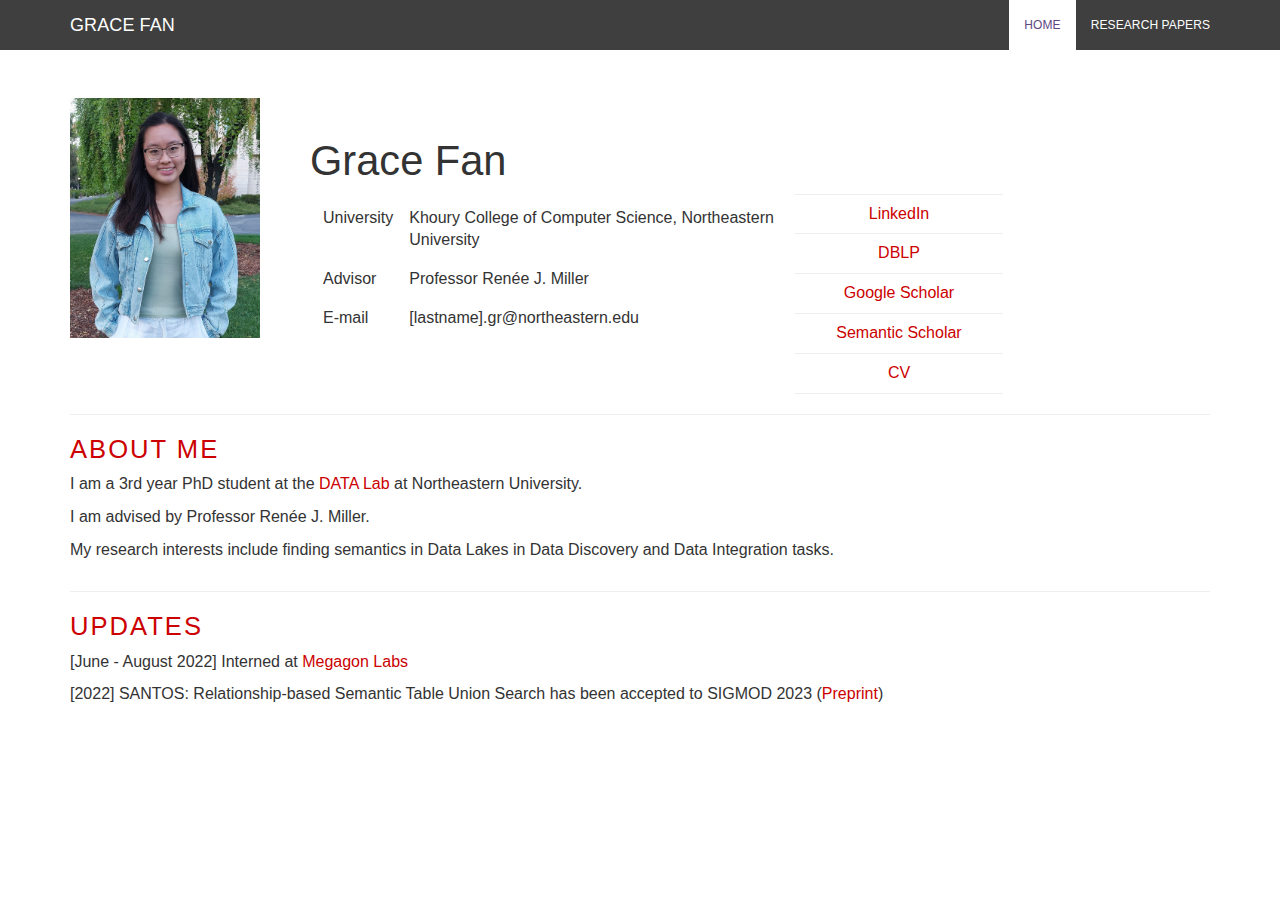
==== index.html @ 82474440 "update contact" ====
<!DOCTYPE html>
<html lang="en">

<head>
	<meta charset="utf-8">
	<meta http-equiv="X-UA-Compatible" content="IE=edge">
	<meta name="viewport" content="width=device-width, initial-scale=1">

	<title>Grace Fan</title>
	<link href="css/bootstrap.min.css" rel="stylesheet">
	<link href="css/custom.css" rel="stylesheet">

	<!-- HTML5 shim and Respond.js for IE8 support of HTML5 elements and media queries -->
	<!-- WARNING: Respond.js doesn't work if you view the page via file:// -->
	<!--[if lt IE 9]>
	<script src="https://oss.maxcdn.com/html5shiv/3.7.3/html5shiv.min.js"></script>
	<script src="https://oss.maxcdn.com/respond/1.4.2/respond.min.js"></script>
	<![endif]-->
</head>
<body>
	<nav class="navbar navbar-default navbar-fixed-top">
		<div class="container">
			<button type="button" class="navbar-toggle navbar-right" data-toggle="collapse" data-target="#myNavbar" id="burger">
				<span class="icon-bar" style="background-color: white"></span>
				<span class="icon-bar" style="background-color: white"></span>
				<span class="icon-bar" style="background-color: white"></span>
			</button>

			<div class="navbar-header">
				<a class="navbar-brand" href="index.html">
					<span class="hidden-xs" id="brand-big"></span>
					<span class="visible-xs" id="brand-small"></span>
				</a>
			</div>

			<div class="collapse navbar-collapse" id="myNavbar">
				<ul class="nav navbar-nav navbar-right">
				</ul>
			</div>

		</div>
	</nav>

	<div class="container">
		<div class="school-header">
			<div id="info" class="row">
			<div class="col-md-2"><span class="var-semester"></span></div>
			<div class="col-md-2"><span class="var-section"></span></div>
		</div>
	</div>
		<div style="text-align: left;">
			<img src="img/profile_pic.jpg" width="190" alt="My Image" align="left"/>
			<div style="padding-bottom: 20px"></div>
		</div>
		<div class="row">
			<h1>Grace Fan</h1>
			<div class="column-left">
				<table class="table keyvalue">
					<tr> 
						<td>University</td>
						<td>Khoury College of Computer Science, Northeastern University</td>
					</tr>
					<tr>
						<td>Advisor</td>
						<td>Professor Ren&eacutee J. Miller</td>
					</tr>
					<tr>
						<td>E-mail</td>
						<!-- <td><a href="mailto:fan.gr@northeastern.edu">fan.gr@northeastern.edu</a></td> -->
						<td>[lastname].gr@northeastern.edu</td>
					</tr>
				</table>
			</div>
			<div class="column-right">
				<table class="table keyvalue">
					<tr>
						<td><a href="https://www.linkedin.com/in/grace-fan/">LinkedIn</a></td>
					</tr>
					<tr> 
						<td><a href="https://dblp.org/pid/146/8297.html">DBLP</a></td>
					</tr>
					<tr> 
						<td><a href="https://scholar.google.com/citations?user=D6IAM_IAAAAJ&hl=en&oi=sra">Google Scholar</a></td>
					</tr>
					<tr> 
						<td><a href="https://www.semanticscholar.org/author/Grace-Fan/1726027874">Semantic Scholar</a></td>
					</tr>
					<tr>
						<td><a href="https://docs.google.com/gview?url=https://github.com/gracefan2020/gracefan2020.github.io/raw/main/Professional_CV.pdf&embedded=true">CV</a></td>
					</tr>
				</table>
			</div>
			<div style="padding-bottom: 20px"></div>
		</div>	
			
		<div class="school-section">
			<h1>About Me</h1>
			<table class="table keyvalue">
				<p>I am a 3rd year PhD student at the <a href="https://db.khoury.northeastern.edu/">DATA Lab</a> at Northeastern University.</p>

				<p>I am advised by Professor Ren&eacutee J. Miller.</p>

				<p>My research interests include finding semantics in Data Lakes in Data Discovery and Data Integration tasks.</p>
			</table>
		</div>
		
		<div class="school-section">

			<h1>Updates</h1>
				<p>
					[June - August 2022] Interned at <a href="https://megagon.ai/">Megagon Labs</a> 
				</p>
				<p>
					[2022] SANTOS: Relationship-based Semantic Table Union Search has been accepted to SIGMOD 2023 (<a href="https://arxiv.org/abs/2209.13589">Preprint</a>)
				</p>
			<div style="padding-bottom: 20px"></div>
		</div>
	</div>


	<!-- <div class="school-footer">
		<footer>
	  	<small><em>
				<script>
				document.write("This page was last modified on: " + document.lastModified +"");
				</script>
	  	</em></small>
		</footer>
	</div> -->

<script src="js/jquery.min.js"></script>
<script src="js/bootstrap.min.js"></script>
<script src="js/settings.js"></script>
<script>


$(document).ready(function(){

	// enable tooltips
	$('[data-toggle="tooltip"]').tooltip();

	// prepare the page based upon settings
	settingsReady();

});
</script>

<!-- Global site tag (gtag.js) - Google Analytics -->
<script async src="https://www.googletagmanager.com/gtag/js?id=UA-111996501-1"></script>
<script>
window.dataLayer = window.dataLayer || [];
function gtag(){dataLayer.push(arguments);}
gtag('js', new Date());

gtag('config', 'UA-111996501-1');
</script>

</body>
</html>
---- css/custom.css ----
body {
    font-family: "HelveticaNeue-Light", "Helvetica Neue Light", "Helvetica Neue", Helvetica, Arial, "Lucida Grande", sans-serif;
    font-weight: 300;
    font-size: 16px;
}

a {
    color: #CC0000;
    text-decoration: none;
}

a:hover {
    color: #CC0000;
    text-decoration: underline;
}

.navbar {
	margin-bottom: 0;
	background-color: #353535;
	/*z-index: 9999;*/
	border: 0;
	font-size: 12px !important;
	/* line-height: 1.42857143 !important; */
	letter-spacing: 0.1px;
	border-radius: 0;

	opacity: 0.95;

	text-transform: uppercase;
}

.navbar li a, .navbar .navbar-brand {
	color: #fff !important;
}

.navbar-nav li a:hover, .navbar-nav li.active a {
	color: #563d7c !important;
	background-color: #fff !important;
}

.school-header {
    padding: 70px 0px 5px 0px;
}

.school-header #logo {
    padding-bottom: 20px;
}

.school-header #info {
    color: #615445;
    font-size: 140%;
}

.school-section {
    border-top: 1px solid #EEEEEE;
}

.row {
    display: inline-block;
    margin-left:50px;
}

.row h1 {
    font-size: 260%;
    font-weight: 500;
}

.column-left {
    float: left;
    text-align: left;
    width: 70%;
    padding: 5px;
}

.column-right {
    float: right;
    text-align: center;
    width: 30%;
    padding-right: 0px;
}

.column-left .keyvalue td, .keyvalue th {
    border: none;
}

.column-right .keyvalue td, .keyvalue th {
    border-top: 1px solid #EEEEEE;
    border-bottom: 1px solid #EEEEEE;
}

.school-section h1 {
    text-transform: uppercase;
    color: #CC0000;
    font-size: 160%;
    font-weight: 500;
    letter-spacing: 2px;
}

.school-section h2 {
    text-transform: capitalize;
    color: #CC0000;
    font-size: 120%;
    font-weight: 400;
}

.school-section .keyvalue td, .keyvalue th {
    border: none;
}

.school-section .keyvalue td:not(:first-child) {
    width: 99%
}

.school-section .keyvalue td:first-child {
    font-weight: bold;
    color: #615445;
    white-space: nowrap;
}

.school-footer {
    border-top: 1px solid #EEEEEE;
    padding: 1px 0px 30px 0px;
}

td.small-section-header {
  background-color: #000000;
  color: #FFFFFF
}

.laptop {
  float: right;
  width: 16px;
}
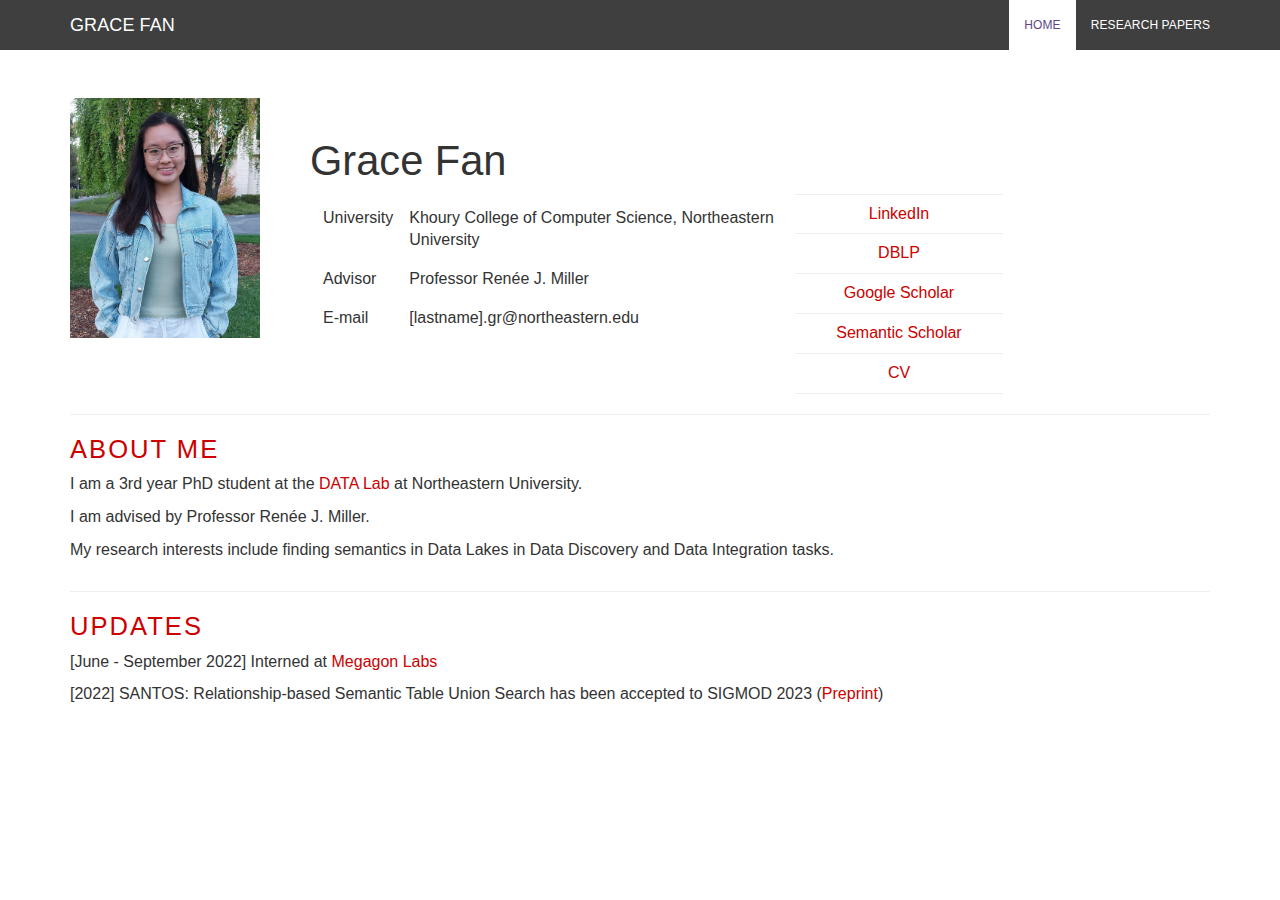
==== commit 06c90ed1: "update internship" ====
--- a/index.html
+++ b/index.html
@@ -108,7 +108,7 @@
 
 			<h1>Updates</h1>
 				<p>
-					[June - August 2022] Interned at <a href="https://megagon.ai/">Megagon Labs</a> 
+					[June - September 2022] Interned at <a href="https://megagon.ai/">Megagon Labs</a> 
 				</p>
 				<p>
 					[2022] SANTOS: Relationship-based Semantic Table Union Search has been accepted to SIGMOD 2023 (<a href="https://arxiv.org/abs/2209.13589">Preprint</a>)
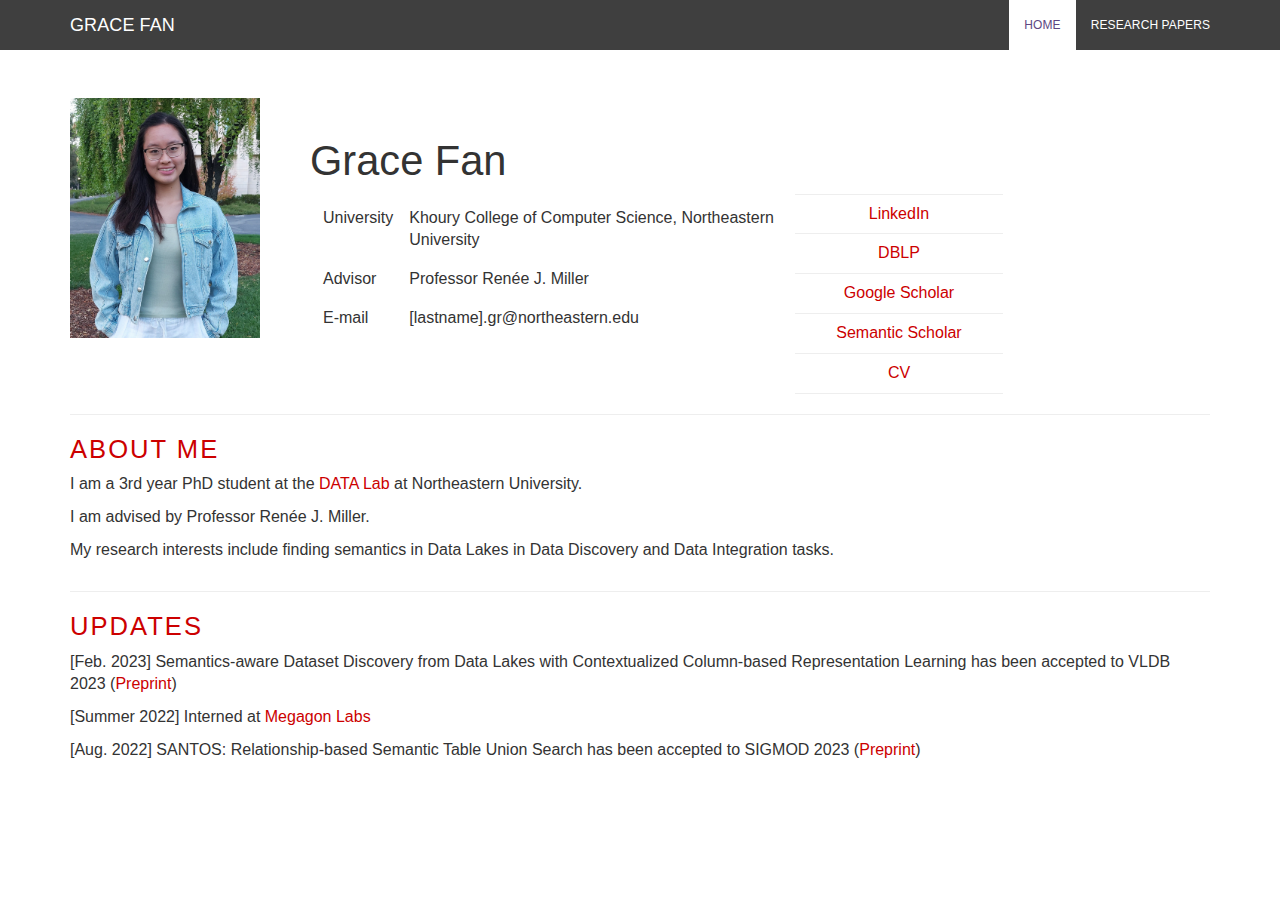
==== commit 9d7592a7: "add Starmie updates" ====
--- a/index.html
+++ b/index.html
@@ -108,10 +108,13 @@
 
 			<h1>Updates</h1>
 				<p>
-					[June - September 2022] Interned at <a href="https://megagon.ai/">Megagon Labs</a> 
+					[Feb. 2023] Semantics-aware Dataset Discovery from Data Lakes with Contextualized Column-based Representation Learning has been accepted to VLDB 2023 (<a href="https://arxiv.org/abs/2210.01922">Preprint</a>)
 				</p>
 				<p>
-					[2022] SANTOS: Relationship-based Semantic Table Union Search has been accepted to SIGMOD 2023 (<a href="https://arxiv.org/abs/2209.13589">Preprint</a>)
+					[Summer 2022] Interned at <a href="https://megagon.ai/">Megagon Labs</a> 
+				</p>
+				<p>
+					[Aug. 2022] SANTOS: Relationship-based Semantic Table Union Search has been accepted to SIGMOD 2023 (<a href="https://arxiv.org/abs/2209.13589">Preprint</a>)
 				</p>
 			<div style="padding-bottom: 20px"></div>
 		</div>
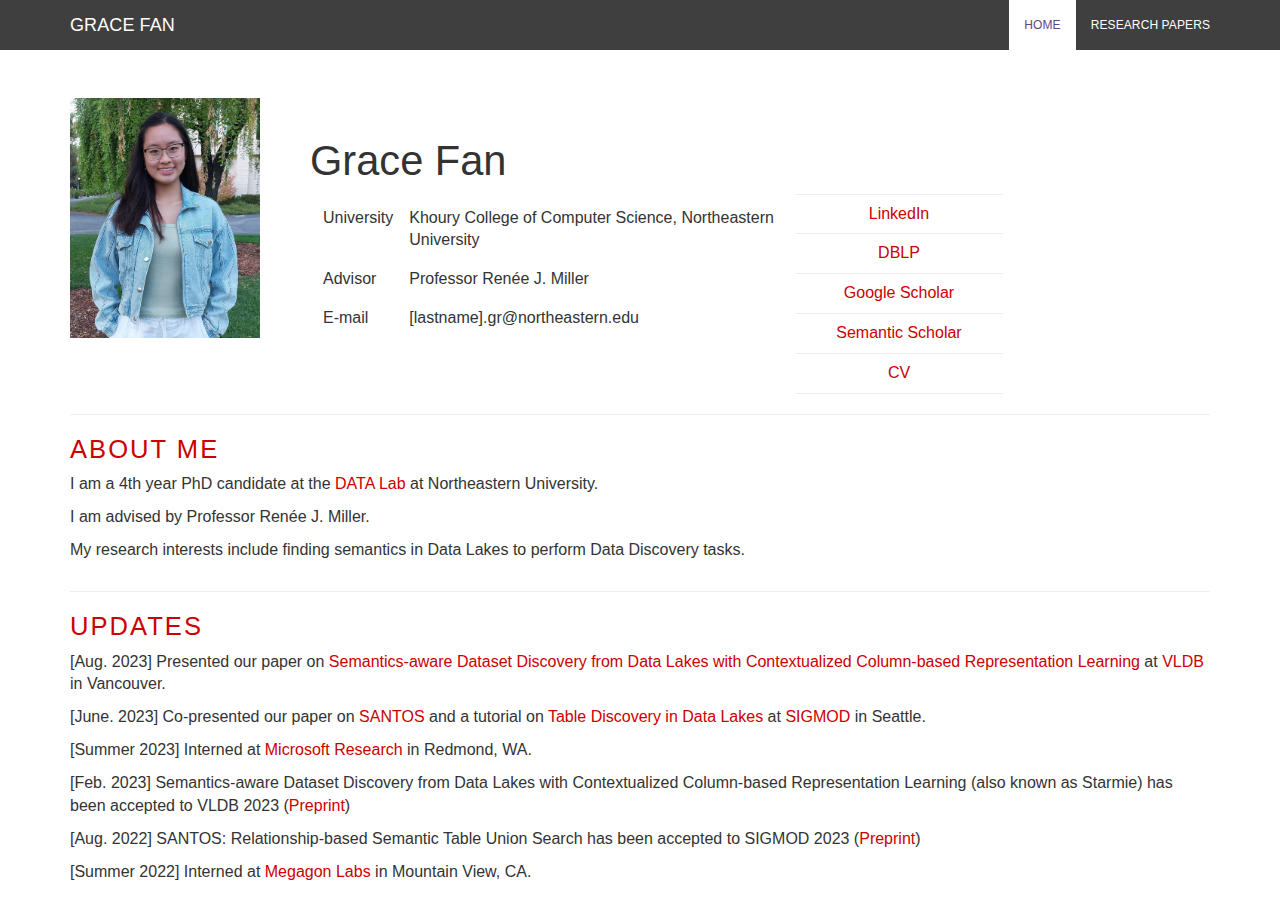
==== commit 487eb0fa: "update 2023" ====
--- a/index.html
+++ b/index.html
@@ -96,11 +96,11 @@
 		<div class="school-section">
 			<h1>About Me</h1>
 			<table class="table keyvalue">
-				<p>I am a 3rd year PhD student at the <a href="https://db.khoury.northeastern.edu/">DATA Lab</a> at Northeastern University.</p>
+				<p>I am a 4th year PhD candidate at the <a href="https://db.khoury.northeastern.edu/">DATA Lab</a> at Northeastern University.</p>
 
 				<p>I am advised by Professor Ren&eacutee J. Miller.</p>
 
-				<p>My research interests include finding semantics in Data Lakes in Data Discovery and Data Integration tasks.</p>
+				<p>My research interests include finding semantics in Data Lakes to perform Data Discovery tasks.</p>
 			</table>
 		</div>
 		
@@ -108,13 +108,23 @@
 
 			<h1>Updates</h1>
 				<p>
-					[Feb. 2023] Semantics-aware Dataset Discovery from Data Lakes with Contextualized Column-based Representation Learning has been accepted to VLDB 2023 (<a href="https://arxiv.org/abs/2210.01922">Preprint</a>)
+					[Aug. 2023] Presented our paper on <a href="https://www.vldb.org/pvldb/vol16/p1726-fan.pdf">Semantics-aware Dataset Discovery from Data Lakes with
+						Contextualized Column-based Representation Learning</a> at <a href="https://vldb.org/2023/">VLDB</a> in Vancouver.
 				</p>
 				<p>
-					[Summer 2022] Interned at <a href="https://megagon.ai/">Megagon Labs</a> 
+					[June. 2023] Co-presented our paper on <a href="https://dl.acm.org/doi/10.1145/3588689">SANTOS</a> and a tutorial on <a href="https://northeastern-datalab.github.io/table-discovery-tutorial/">Table Discovery in Data Lakes</a> at <a href="https://2023.sigmod.org/">SIGMOD</a> in Seattle.
+				</p>
+				<p>
+					[Summer 2023] Interned at <a href="https://www.microsoft.com/en-us/research/group/data-management-exploration-and-mining-dmx/overview/">Microsoft Research</a> in Redmond, WA.
+				</p>
+				<p>
+					[Feb. 2023] Semantics-aware Dataset Discovery from Data Lakes with Contextualized Column-based Representation Learning (also known as Starmie) has been accepted to VLDB 2023 (<a href="https://arxiv.org/abs/2210.01922">Preprint</a>)
 				</p>
 				<p>
 					[Aug. 2022] SANTOS: Relationship-based Semantic Table Union Search has been accepted to SIGMOD 2023 (<a href="https://arxiv.org/abs/2209.13589">Preprint</a>)
+				</p>
+				<p>
+					[Summer 2022] Interned at <a href="https://megagon.ai/">Megagon Labs</a> in Mountain View, CA.
 				</p>
 			<div style="padding-bottom: 20px"></div>
 		</div>
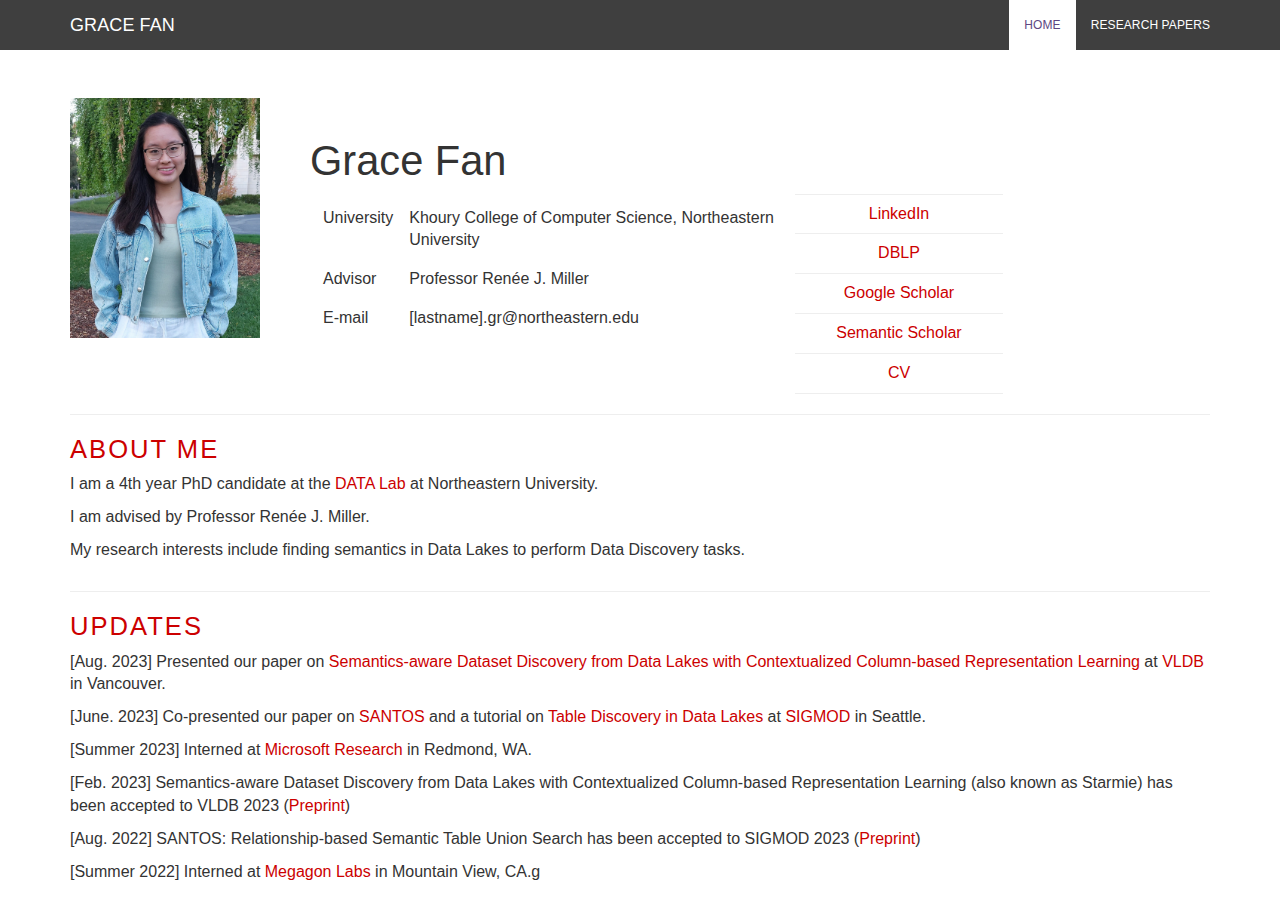
==== commit 9024a6e8: "update cv" ====
--- a/index.html
+++ b/index.html
@@ -124,7 +124,7 @@
 					[Aug. 2022] SANTOS: Relationship-based Semantic Table Union Search has been accepted to SIGMOD 2023 (<a href="https://arxiv.org/abs/2209.13589">Preprint</a>)
 				</p>
 				<p>
-					[Summer 2022] Interned at <a href="https://megagon.ai/">Megagon Labs</a> in Mountain View, CA.
+					[Summer 2022] Interned at <a href="https://megagon.ai/">Megagon Labs</a> in Mountain View, CA.g
 				</p>
 			<div style="padding-bottom: 20px"></div>
 		</div>
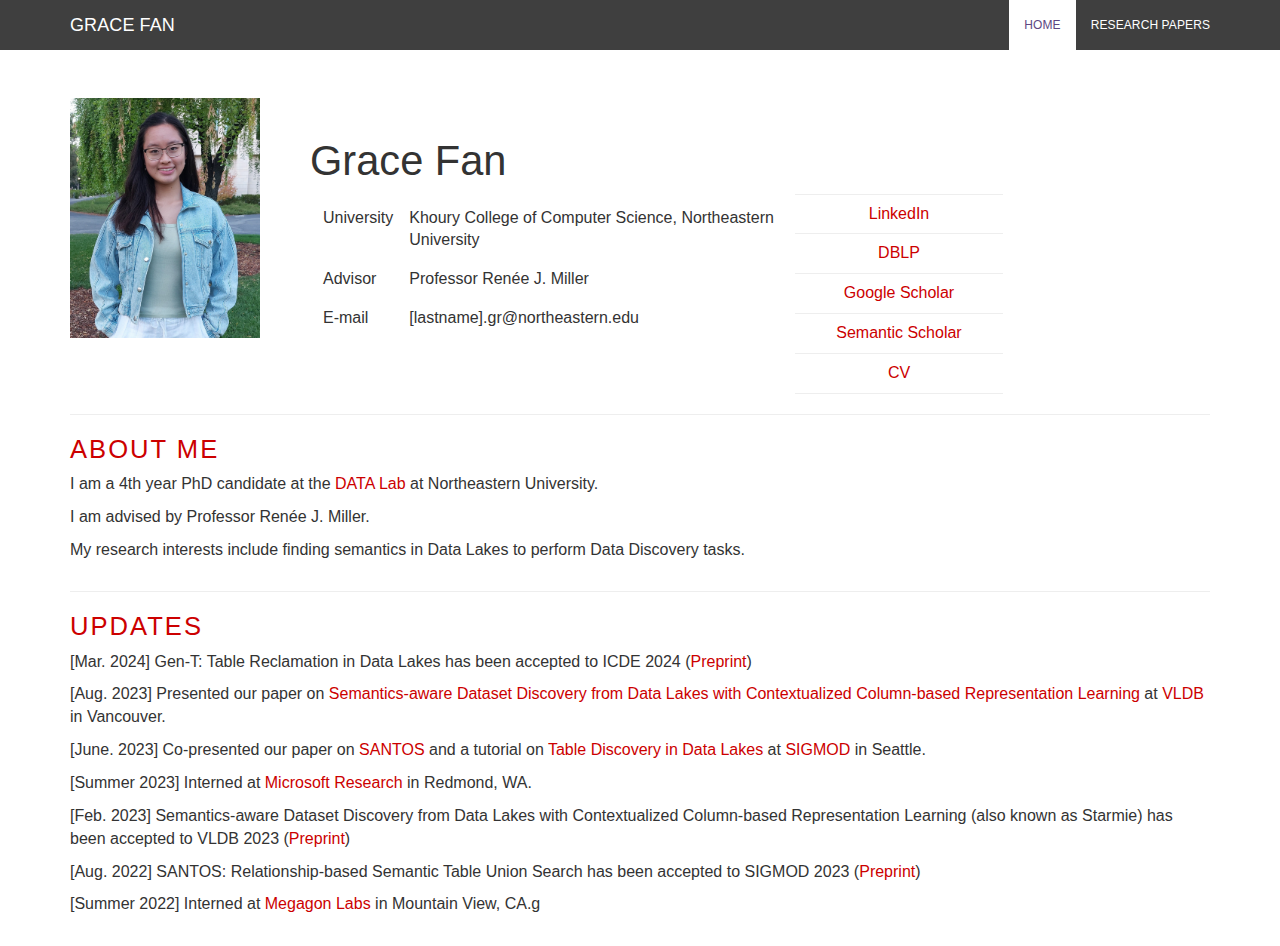
==== commit 26fe8865: "add gen-t paper" ====
--- a/index.html
+++ b/index.html
@@ -86,7 +86,7 @@
 						<td><a href="https://www.semanticscholar.org/author/Grace-Fan/1726027874">Semantic Scholar</a></td>
 					</tr>
 					<tr>
-						<td><a href="https://docs.google.com/gview?url=https://github.com/gracefan2020/gracefan2020.github.io/raw/main/Professional_CV.pdf&embedded=true">CV</a></td>
+						<td><a href="https://docs.google.com/gview?url=https://github.com/gracefan2020/gracefan2020.github.io/raw/main/cv.pdf&embedded=true">CV</a></td>
 					</tr>
 				</table>
 			</div>
@@ -107,6 +107,9 @@
 		<div class="school-section">
 
 			<h1>Updates</h1>
+				<p>
+					[Mar. 2024] Gen-T: Table Reclamation in Data Lakes has been accepted to ICDE 2024 (<a href="https://arxiv.org/abs/2403.14128">Preprint</a>)
+				</p>
 				<p>
 					[Aug. 2023] Presented our paper on <a href="https://www.vldb.org/pvldb/vol16/p1726-fan.pdf">Semantics-aware Dataset Discovery from Data Lakes with
 						Contextualized Column-based Representation Learning</a> at <a href="https://vldb.org/2023/">VLDB</a> in Vancouver.
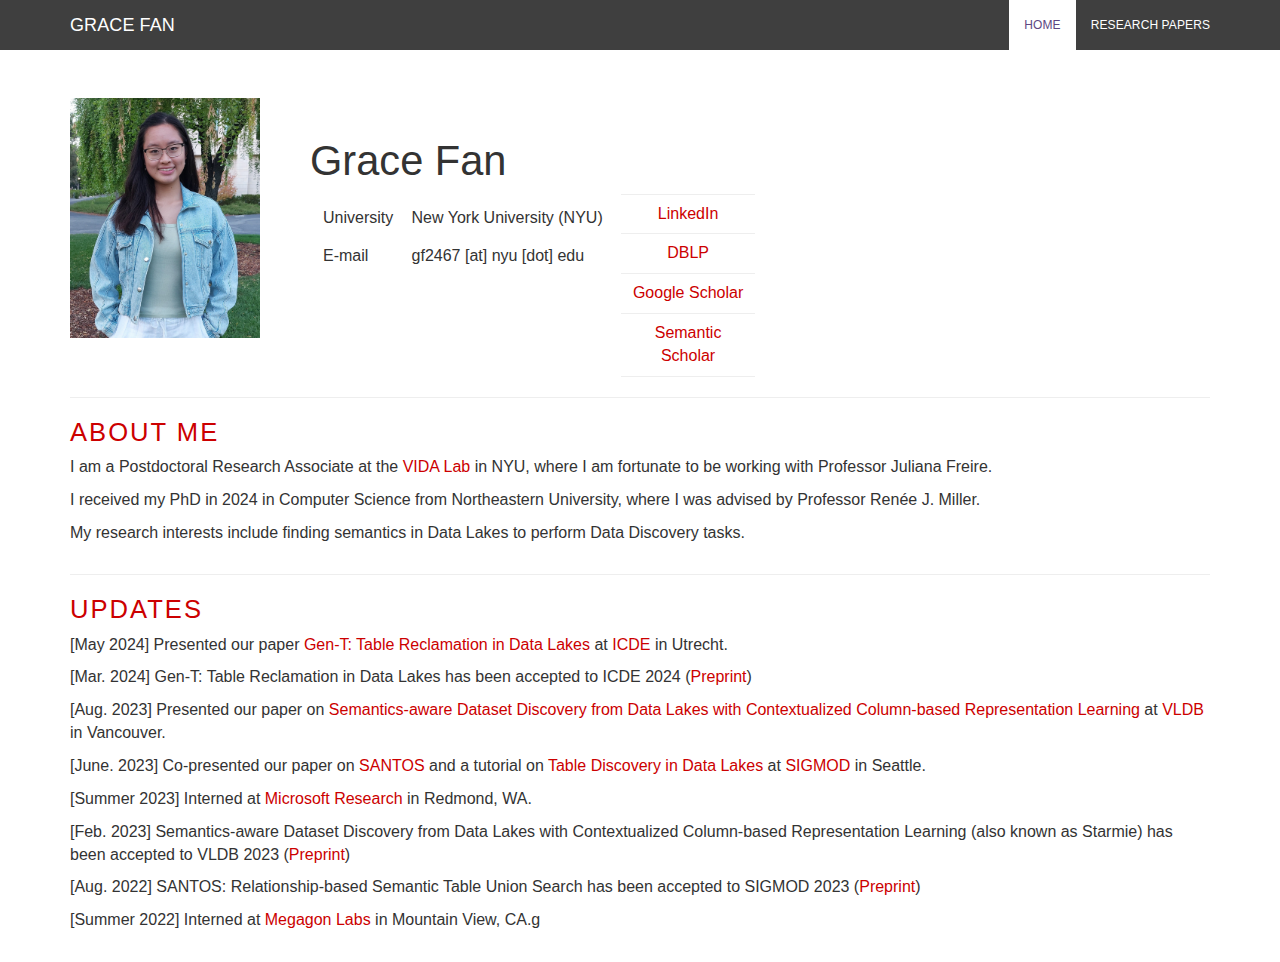
==== commit 6b06a1ac: "update website Jan.25" ====
--- a/index.html
+++ b/index.html
@@ -58,16 +58,15 @@
 				<table class="table keyvalue">
 					<tr> 
 						<td>University</td>
-						<td>Khoury College of Computer Science, Northeastern University</td>
+						<td>New York University (NYU)</td>
 					</tr>
-					<tr>
+					<!-- <tr>
 						<td>Advisor</td>
 						<td>Professor Ren&eacutee J. Miller</td>
-					</tr>
+					</tr> -->
 					<tr>
 						<td>E-mail</td>
-						<!-- <td><a href="mailto:fan.gr@northeastern.edu">fan.gr@northeastern.edu</a></td> -->
-						<td>[lastname].gr@northeastern.edu</td>
+						<td>gf2467 [at] nyu [dot] edu</td> 
 					</tr>
 				</table>
 			</div>
@@ -85,9 +84,9 @@
 					<tr> 
 						<td><a href="https://www.semanticscholar.org/author/Grace-Fan/1726027874">Semantic Scholar</a></td>
 					</tr>
-					<tr>
+					<!-- <tr>
 						<td><a href="https://docs.google.com/gview?url=https://github.com/gracefan2020/gracefan2020.github.io/raw/main/cv.pdf&embedded=true">CV</a></td>
-					</tr>
+					</tr> -->
 				</table>
 			</div>
 			<div style="padding-bottom: 20px"></div>
@@ -96,9 +95,11 @@
 		<div class="school-section">
 			<h1>About Me</h1>
 			<table class="table keyvalue">
-				<p>I am a 4th year PhD candidate at the <a href="https://db.khoury.northeastern.edu/">DATA Lab</a> at Northeastern University.</p>
+				<!-- <p>I am a 4th year PhD candidate at the <a href="https://db.khoury.northeastern.edu/">DATA Lab</a> at Northeastern University.</p> -->
 
-				<p>I am advised by Professor Ren&eacutee J. Miller.</p>
+				<p>I am a Postdoctoral Research Associate at the <a href="https://engineering.nyu.edu/research-innovation/centers/visualization-imaging-and-data-analysis-center-vida">VIDA Lab</a> in NYU, where I am fortunate to be working with Professor Juliana Freire.</p>
+
+				<p>I received my PhD in 2024 in Computer Science from Northeastern University, where I was advised by Professor Ren&eacutee J. Miller.</p>
 
 				<p>My research interests include finding semantics in Data Lakes to perform Data Discovery tasks.</p>
 			</table>
@@ -107,6 +108,9 @@
 		<div class="school-section">
 
 			<h1>Updates</h1>
+				<p>
+					[May 2024] Presented our paper <a href="https://ieeexplore.ieee.org/document/10597787">Gen-T: Table Reclamation in Data Lakes</a> at <a href="https://icde2024.github.io/">ICDE</a> in Utrecht.
+				</p>
 				<p>
 					[Mar. 2024] Gen-T: Table Reclamation in Data Lakes has been accepted to ICDE 2024 (<a href="https://arxiv.org/abs/2403.14128">Preprint</a>)
 				</p>
